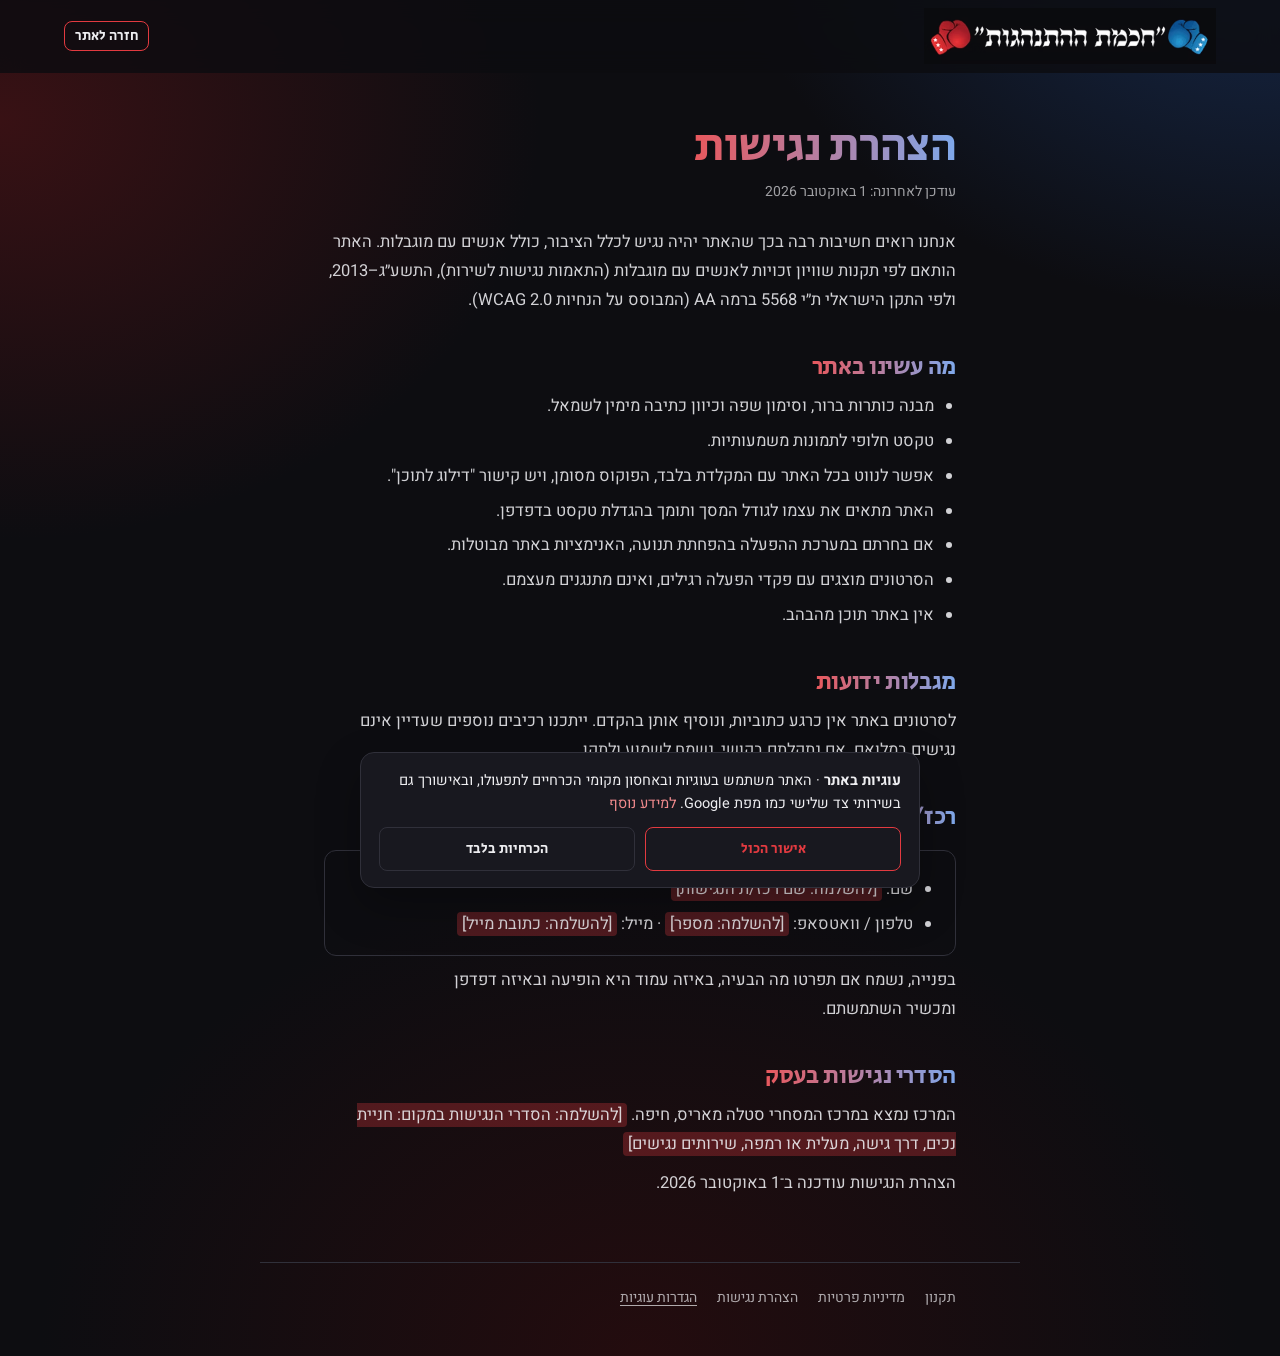
==== accessibility.html @ a87192d6 "Add legal pages, cookie consent, Rani AI and podcast sections - Terms, privacy policy and accessibil" ====
<!DOCTYPE html>
<html lang="he" dir="rtl">
<head>
<meta charset="utf-8">
<meta name="viewport" content="width=device-width, initial-scale=1">
<title>הצהרת נגישות</title>
<link rel="preconnect" href="https://fonts.googleapis.com">
<link rel="preconnect" href="https://fonts.gstatic.com" crossorigin>
<link rel="stylesheet" href="https://fonts.googleapis.com/css2?family=Heebo:wght@400;500;700&amp;family=Secular+One&amp;display=swap">
<link rel="stylesheet" href="css/nocturne.css?v=1">
<link rel="stylesheet" href="css/site.css?v=3">
</head>
<body class="legal-page">
<a class="skip-link" href="#main">דילוג לתוכן</a>
<nav class="nav legal-nav" aria-label="ניווט">
  <a href="./" class="lighten" style="display: flex;"><img src="assets/logo.png" alt="חכמת ההתנהגות – חזרה לדף הבית" style="height: 56px; width: auto; display: block;"></a>
  <a href="./" class="btn btn-primary" style="margin-inline-start: auto;">חזרה לאתר</a>
</nav>
<main id="main" class="legal">
    <h1>הצהרת נגישות</h1>
    <p class="legal-updated">עודכן לאחרונה: 1 באוקטובר 2026</p>
    <p>אנחנו רואים חשיבות רבה בכך שהאתר יהיה נגיש לכלל הציבור, כולל אנשים עם מוגבלות. האתר הותאם לפי תקנות שוויון זכויות לאנשים עם מוגבלות (התאמות נגישות לשירות), התשע״ג–2013, ולפי התקן הישראלי ת״י 5568 ברמה AA (המבוסס על הנחיות WCAG 2.0).</p>

    <h2>מה עשינו באתר</h2>
    <ul>
      <li>מבנה כותרות ברור, וסימון שפה וכיוון כתיבה מימין לשמאל.</li>
      <li>טקסט חלופי לתמונות משמעותיות.</li>
      <li>אפשר לנווט בכל האתר עם המקלדת בלבד, הפוקוס מסומן, ויש קישור "דילוג לתוכן".</li>
      <li>האתר מתאים את עצמו לגודל המסך ותומך בהגדלת טקסט בדפדפן.</li>
      <li>אם בחרתם במערכת ההפעלה בהפחתת תנועה, האנימציות באתר מבוטלות.</li>
      <li>הסרטונים מוצגים עם פקדי הפעלה רגילים, ואינם מתנגנים מעצמם.</li>
      <li>אין באתר תוכן מהבהב.</li>
    </ul>

    <h2>מגבלות ידועות</h2>
    <p>לסרטונים באתר אין כרגע כתוביות, ונוסיף אותן בהקדם. ייתכנו רכיבים נוספים שעדיין אינם נגישים במלואם. אם נתקלתם בקושי, נשמח לשמוע ולתקן.</p>

    <h2>רכז/ת נגישות</h2>
    <div class="legal-box">
      <ul>
        <li>שם: <span class="fill">[להשלמה: שם רכז/ת הנגישות]</span></li>
        <li>טלפון / וואטסאפ: <span class="fill">[להשלמה: מספר]</span> · מייל: <span class="fill">[להשלמה: כתובת מייל]</span></li>
      </ul>
    </div>
    <p>בפנייה, נשמח אם תפרטו מה הבעיה, באיזה עמוד היא הופיעה ובאיזה דפדפן ומכשיר השתמשתם.</p>

    <h2>הסדרי נגישות בעסק</h2>
    <p>המרכז נמצא במרכז המסחרי סטלה מאריס, חיפה. <span class="fill">[להשלמה: הסדרי הנגישות במקום: חניית נכים, דרך גישה, מעלית או רמפה, שירותים נגישים]</span></p>

    <p>הצהרת הנגישות עודכנה ב־1 באוקטובר 2026.</p>

</main>
<footer class="legal-footer">
  <nav class="legal-links" aria-label="מידע משפטי">
    <a href="terms.html">תקנון</a>
    <a href="privacy.html">מדיניות פרטיות</a>
    <a href="accessibility.html">הצהרת נגישות</a>
    <button type="button" class="link-btn" data-cookie-settings>הגדרות עוגיות</button>
  </nav>
</footer>
<script>window.COOKIE_TEXT = 'האתר משתמש בעוגיות ובאחסון מקומי הכרחיים לתפעולו, ובאישורך גם בשירותי צד שלישי כמו מפת Google.';</script>
<script src="js/cookies.js?v=1" defer></script>
</body>
</html>
---- css/nocturne.css ----
/* Nocturne — design-system tokens and component classes. This file is the source of truth for the system's look; retune it here and see readme.md. */

:root {
  --color-bg: #161826;
  --color-surface: #232532;
  --color-text: #e9e9ed;
  --color-accent: #9184d9; /* review round 7 (Barron): the accent moves to
     the product's blurple — OKLCH hue 289.2, the hue of the app's own Pro
     accent (#9a8fe0, --om-accent-pro) — at the same lightness the steel
     accent held (L 0.660, so the documented ratios survive) and chroma
     in the product blurple's own range (its token sits at C 0.118; the
     accent takes 0.125, from the old steel's 0.030):
     the accent now reads as an accent rather than another neutral. */
  --color-accent-2: #a7a1db; /* the machine-derived stand-in follows: same
     hue, same L 0.734, chroma at the same 2:3 proportion it held */
  --color-divider: color-mix(in srgb, #e9e9ed 16%, transparent);

  /* Tonal ramps — generated in OKLCH on one shared lightness scale, so the
     same step of any role matches the others in visual value. */
  --color-neutral-100: #f3f5fe;
  --color-neutral-200: #e4e7f5;
  --color-neutral-300: #cfd3e5;
  --color-neutral-400: #b2b6ca;
  --color-neutral-500: #9397ab;
  --color-neutral-600: #75798c;
  --color-neutral-700: #595d6c;
  --color-neutral-800: #3f424d;
  --color-neutral-900: #292b31;

  --color-accent-100: #f5f4ff;
  --color-accent-200: #e7e5fe;
  --color-accent-300: #d2cefd;
  --color-accent-400: #b5abfc;
  --color-accent-500: #968ae0;
  --color-accent-600: #796cbf;
  --color-accent-700: #5d5294;
  --color-accent-800: #423a6a;
  --color-accent-900: #2b2741;

  --color-accent-2-100: #f5f4ff;
  --color-accent-2-200: #e7e5fe;
  --color-accent-2-300: #d2cefd;
  --color-accent-2-400: #b5afe8;
  --color-accent-2-500: #9690c9;
  --color-accent-2-600: #7972a9;
  --color-accent-2-700: #5c5783;
  --color-accent-2-800: #423e5d;
  --color-accent-2-900: #2b293a;

  /* Deck section-divider ground — review round 3: saturation as presence.
     Dividers take a saturated deep indigo (hue 277, the neutral ramp's own
     family; C 0.094 — written when the accent held C 0.030, before the
     round-7 blurple raised it past the ground's) with a lighter bloom and
     a ghost tint of the same hue, while the slide grounds stay
     desaturated. Deck-scale fills only — not interface colors. */
  --color-section: #262a60;
  --color-section-glow: #353b80;
  --color-section-ghost: #4c5397;

  --font-heading: "Inter", system-ui, sans-serif;
  --font-heading-weight: 500;
  --font-body: "Inter", system-ui, sans-serif;

  --space-1: 2.8px;
  --space-2: 5.6px;
  --space-3: 8.4px;
  --space-4: 11.2px;
  --space-6: 16.8px;
  --space-8: 22.4px;

  --radius-sm: 4px;
  --radius-md: 8px;
  --radius-lg: 14px;

  /* Elevation — derived from the ground: soft ink-tinted shadows on a
     light theme, a hairline edge + ambient darkness on a dark one. */
  --shadow-sm: 0 0 0 1px #3f424d;
  --shadow-md: 0 0 0 1px #595d6c, 0 6px 18px rgba(0,0,0,0.55);
  --shadow-lg: 0 0 0 1px #9397ab, 0 16px 40px rgba(0,0,0,0.65);
}

body {
  background: var(--color-bg);
  color: var(--color-text);
  font-family: var(--font-body);
}
h1, h2, h3, h4 { font-family: var(--font-heading); font-weight: var(--font-heading-weight); }

.lighten{mix-blend-mode:lighten;background-color:transparent}

/* ══════════════════════════════════════════════════════════════════════════
   Components — built with the tokens above. Plain CSS
   on plain HTML: no JavaScript, no build step. Each class is documented in
   readme.md and demonstrated in foundations/ and components/.
   ══════════════════════════════════════════════════════════════════════ */

*, *::before, *::after { box-sizing: border-box; }
body { margin: 0; font-size: 15px; line-height: 1.55; font-weight: 400; }
h1, h2, h3, h4, h5, h6 {
  font-family: var(--font-heading); font-weight: var(--font-heading-weight);
  line-height: 1.12; letter-spacing: -0.015em; margin: 0 0 var(--space-2);
}
h1 { font-size: 42px; }
h2 { font-size: 32px; }
h3 { font-size: 25px; }
h4 { font-size: 20px; }
h5 { font-size: 16px; }
h6 { font-size: 13px; }
h6 { letter-spacing: 0.08em; text-transform: uppercase; }
p { margin: 0 0 var(--space-3); }
a { color: var(--color-accent); text-underline-offset: 3px; }
img { display: block; max-width: 100%; }
figure { margin: 0; }
figcaption {
  font-size: 11px; margin-top: var(--space-1);
  color: color-mix(in srgb, var(--color-text) 55%, transparent);
}
.text-muted { color: color-mix(in srgb, var(--color-text) 55%, transparent); }
:focus { outline: none; }
:focus-visible { outline: 2px solid var(--color-accent); outline-offset: 2px; }
::selection { background: color-mix(in srgb, var(--color-accent) 30%, transparent); }

/* — rules — */
/* Rules fade to transparent at both ends instead of stopping cleanly — a
   Nocturne signature. The ramp is 48px an end (one deck baseline unit),
   painted from the same divider token. Freestanding rules fade; box
   outlines, in-control separators, and short accent marks stay solid. */
.hr {
  height: 1px; border: 0; margin: var(--space-4) 0;
  background: linear-gradient(to right,
    transparent, var(--color-divider) 48px,
    var(--color-divider) calc(100% - 48px), transparent);
}

/* — buttons — */
.btn {
  display: inline-flex; align-items: center; justify-content: center; gap: 6px;
  cursor: pointer; text-decoration: none;
  font-family: var(--font-heading); font-weight: var(--font-heading-weight);
  font-size: 14px; line-height: 1.2; color: var(--color-text); /* matches the .input's 14px —
     the pair sits side by side in sign-up rows */
  background: transparent; border: 1px solid transparent;
  padding: var(--space-2) calc(var(--space-3) * 1.2);
  border-radius: var(--radius-md);
}
.btn svg { display: block; }
.btn:disabled { opacity: 0.45; cursor: not-allowed; }
.btn-primary { color: var(--color-accent); border-color: var(--color-accent); }
.btn-primary:hover { background: color-mix(in srgb, var(--color-accent) 12%, transparent); }
.btn-primary:active { background: color-mix(in srgb, var(--color-accent) 22%, transparent); }
.btn-secondary { border-color: var(--color-divider); }
.btn-secondary:hover { background: color-mix(in srgb, var(--color-text) 7%, transparent); }
.btn-secondary:active { background: color-mix(in srgb, var(--color-text) 14%, transparent); }
.btn-ghost { color: var(--color-accent); padding-inline: var(--space-1); }
.btn-ghost:hover { background: color-mix(in srgb, var(--color-accent) 10%, transparent); }
.btn-ghost:active { background: color-mix(in srgb, var(--color-accent) 18%, transparent); }
.btn-icon { width: 36px; height: 36px; padding: 0; }
.btn-block { width: 100%; margin-top: var(--space-2); }

/* — forms — */
.field > label {
  display: block; font-size: 12px; margin-bottom: 5px;
  color: color-mix(in srgb, var(--color-text) 70%, transparent);
}
.input {
  width: 100%; min-height: 36px; padding: 6px 10px; font: inherit;
  font-size: 14px; color: var(--color-text); caret-color: var(--color-accent);
  background: var(--color-surface);
  border: 1px solid var(--color-divider); border-radius: var(--radius-md);
}
.input:hover { border-color: color-mix(in srgb, var(--color-text) 45%, transparent); }
.input:focus-visible { border-color: var(--color-accent); outline-offset: 0; }
textarea.input { min-height: 90px; resize: vertical; }
.radio { display: inline-flex; align-items: center; gap: 8px; cursor: pointer; font-size: 14px; }
.radio input, .seg-opt input {
  position: absolute; opacity: 0; width: 0; height: 0; pointer-events: none;
}
.radio .dot {
  width: 16px; height: 16px; flex: none; border-radius: 50%;
  border: 1.5px solid var(--color-divider);
}
.radio:hover .dot { border-color: var(--color-accent); }
.radio input:checked + .dot {
  border-color: var(--color-accent); background: var(--color-accent);
  box-shadow: inset 0 0 0 4px var(--color-bg);
}
.radio input:focus-visible + .dot { outline: 2px solid var(--color-accent); outline-offset: 2px; }
.seg {
  display: inline-flex; overflow: hidden;
  border: 1px solid var(--color-divider); border-radius: var(--radius-md);
}
.seg-opt {
  display: inline-flex; align-items: center; gap: 6px;
  padding: 7px 12px; font-size: 13px; cursor: pointer;
}
.seg-opt + .seg-opt { border-left: 1px solid var(--color-divider); }
.seg-opt:has(input:checked) { color: var(--color-accent); box-shadow: inset 0 0 0 1px var(--color-accent); }
.seg-opt:not(:has(input:checked)):hover { background: color-mix(in srgb, var(--color-text) 7%, transparent); }
.seg-opt:has(input:focus-visible) { outline: 2px solid var(--color-accent); outline-offset: -2px; }

/* — cards — */
.card {
  display: flex; flex-direction: column; gap: var(--space-2);
  padding: var(--space-3); border-radius: var(--radius-md); background: var(--color-surface);
}
.card-kicker { font-size: 10px; letter-spacing: 0.1em; text-transform: uppercase; color: var(--color-accent); }
.card-title {
  font-family: var(--font-heading); font-weight: var(--font-heading-weight);
  font-size: 17px; line-height: 1.2;
}
.card-body { margin: 0; font-size: 13px; opacity: 0.8; flex: 1; }
.card-meta {
  display: flex; align-items: center; gap: 6px; font-size: 11px;
  color: color-mix(in srgb, var(--color-text) 50%, transparent);
}
.elev-sm { box-shadow: var(--shadow-sm); }
.elev-md { box-shadow: var(--shadow-md); }
.elev-lg { box-shadow: var(--shadow-lg); }

/* — tags — */
.tag {
  display: inline-flex; align-items: center; font-size: 11px;
  letter-spacing: 0.02em; padding: 3px 10px;
  border-radius: calc(var(--radius-md) * 0.75);
}
.tag-accent { background: var(--color-accent-800); color: var(--color-accent-100); }
.tag-accent-2 { background: var(--color-accent-2-800); color: var(--color-accent-2-100); }
.tag-neutral { background: var(--color-neutral-800); color: var(--color-neutral-100); }
.tag-outline { border: 1px solid var(--color-accent); color: var(--color-accent); }

/* — navigation — */
.nav {
  display: flex; align-items: center; gap: var(--space-4);
  padding: var(--space-3) var(--space-4);
  border-bottom: none;
}
.nav-brand {
  font-family: var(--font-heading); font-weight: var(--font-heading-weight);
  font-size: 18px; margin-right: auto;
}
.nav a { color: inherit; text-decoration: none; font-size: 14px; }
.nav a:hover, .nav a[aria-current='page'] { color: var(--color-accent); }

/* — tables — */
.table { width: 100%; border-collapse: collapse; font-size: 14px; }
.table th {
  text-align: left; font-size: 11px; letter-spacing: 0.08em; text-transform: uppercase;
  color: color-mix(in srgb, var(--color-text) 60%, transparent);
  padding: var(--space-2); border-bottom: 1px solid transparent; /* keeps layout; the row paints the fading rule */
}
.table td {
  padding: var(--space-2);
  border-bottom: 1px solid transparent;
}
/* Row rules as row-level strips so the end-fade spans the row, not each cell. */
.table thead tr {
  background: linear-gradient(to right,
    transparent, var(--color-divider) 48px,
    var(--color-divider) calc(100% - 48px), transparent) no-repeat bottom / 100% 1px;
}
.table tbody tr {
  background: linear-gradient(to right,
    transparent, color-mix(in srgb, var(--color-text) 8%, transparent) 48px,
    color-mix(in srgb, var(--color-text) 8%, transparent) calc(100% - 48px), transparent) no-repeat bottom / 100% 1px;
}
.table tbody tr:hover {
  /* the hover tint layers over the row rule, which keeps painting */
  background:
    linear-gradient(color-mix(in srgb, var(--color-text) 4%, transparent),
                    color-mix(in srgb, var(--color-text) 4%, transparent)) no-repeat 0 0 / 100% 100%,
    linear-gradient(to right,
      transparent, color-mix(in srgb, var(--color-text) 8%, transparent) 48px,
      color-mix(in srgb, var(--color-text) 8%, transparent) calc(100% - 48px), transparent) no-repeat bottom / 100% 1px;
}

/* — dialog — */
.dialog-backdrop {
  position: fixed; inset: 0; display: grid; place-items: center;
  padding: var(--space-4);
  background: color-mix(in srgb, var(--color-neutral-900) 50%, transparent);
}
.dialog {
  width: min(440px, 100%); display: flex; flex-direction: column; gap: var(--space-3);
  padding: var(--space-4); border-radius: var(--radius-lg);
  background: var(--color-surface); box-shadow: var(--shadow-lg);
}
.dialog-title {
  font-family: var(--font-heading); font-weight: var(--font-heading-weight);
  font-size: 20px;
}
.dialog-body { font-size: 14px; opacity: 0.85; }
.dialog-actions { display: flex; justify-content: flex-end; gap: var(--space-2); margin-top: var(--space-2); }
---- css/site.css ----
/* חכמת ההתנהגות — brand layer over the Nocturne base (css/nocturne.css).
   Colors come from the logo: red and blue boxing gloves on black. */

:root {
  --color-bg: #0d0d11;
  --color-surface: #18181f;
  --color-text: #ededf0;
  --color-divider: rgba(237, 237, 240, 0.16);
  --color-accent: #e23a40;
  --color-accent-100: #fbe1e2;
  --color-accent-200: #f5aeb0;
  --color-accent-300: #f08a8d;
  --color-accent-400: #e8585d;
  --color-accent-500: #e23a40;
  --color-accent-600: #b8282e;
  --color-accent-700: #6e1a1e;
  --color-accent-800: #431215;
  --color-accent-900: #260c0e;
  --color-accent-2: #3d7fe0;
  --color-accent-2-200: #a9c6f2;
  --color-accent-2-300: #7fa9ec;
  --color-accent-2-700: #1c3a6e;
  --color-section: #10214a;
  --color-section-glow: #1d3c82;
  --color-neutral-700: #30303a;
  --font-heading: "Secular One", "Heebo", sans-serif;
  --font-heading-weight: 400;
  --font-body: "Heebo", system-ui, sans-serif;
}

html { scroll-behavior: smooth; }
@media (prefers-reduced-motion: reduce) { html { scroll-behavior: auto; } }

body {
  margin: 0;
  background:
    radial-gradient(900px 700px at 100% -120px, color-mix(in srgb, var(--color-accent-2-700) 70%, transparent), transparent 62%),
    radial-gradient(900px 700px at 0% 120px, color-mix(in srgb, var(--color-accent-800) 80%, transparent), transparent 60%),
    radial-gradient(1000px 800px at 50% 100%, color-mix(in srgb, var(--color-accent-900) 90%, transparent), transparent 60%),
    var(--color-bg);
  color: var(--color-text);
  font-family: "Heebo", system-ui, sans-serif;
  text-wrap: pretty;
}
a { color: var(--color-accent-300); text-decoration: none; }
a:hover { color: var(--color-accent-200); }

.page { font-family: "Heebo", system-ui, sans-serif; color: var(--color-text); min-height: 100vh; overflow-x: clip; }
.wrap { max-width: 1200px; margin: 0 auto; padding: 0 clamp(20px, 5vw, 72px); }
section[id], div[id] { scroll-margin-top: 84px; }

/* — signature treatments — */
.heading { font-family: "Secular One", "Heebo", sans-serif; font-weight: 400; }
.grad {
  background: linear-gradient(90deg, var(--color-accent-400), var(--color-accent-2-300));
  -webkit-background-clip: text; background-clip: text; color: transparent;
}
.grad-light { background-image: linear-gradient(90deg, var(--color-accent-200), var(--color-accent-2-200)); }
.hl-red { color: var(--color-accent-400); font-weight: 700; }
.hl-blue {
  color: var(--color-accent-2-300); font-weight: 700;
  background-image: url("data:image/svg+xml,%3Csvg%20xmlns%3D%27http%3A%2F%2Fwww.w3.org%2F2000%2Fsvg%27%20viewBox%3D%270%200%20200%2014%27%20preserveAspectRatio%3D%27none%27%3E%3Cpath%20d%3D%27M3%208.5%20C%2030%204.5%2C%2060%2010.5%2C%2095%207%20S%20160%204%2C%20197%207.5%27%20fill%3D%27none%27%20stroke%3D%27%233d7fe0%27%20stroke-width%3D%275.5%27%20stroke-linecap%3D%27round%27%20opacity%3D%270.9%27%2F%3E%3Cpath%20d%3D%27M8%2011%20C%2050%208.5%2C%20110%2012%2C%20190%209.5%27%20fill%3D%27none%27%20stroke%3D%27%237fa9ec%27%20stroke-width%3D%271.6%27%20stroke-linecap%3D%27round%27%20opacity%3D%270.7%27%2F%3E%3C%2Fsvg%3E");
  background-position: left bottom; background-size: 100% 0.42em; background-repeat: no-repeat;
  padding-bottom: 0.18em;
  -webkit-box-decoration-break: clone; box-decoration-break: clone;
}
.kicker { display: flex; align-items: center; gap: 12px; font-size: 20px; font-weight: 700; letter-spacing: 0.02em; color: var(--color-accent-400); }
.kicker-bar { width: 28px; height: 3px; border-radius: 2px; background: var(--color-accent); }
.badge {
  flex: none; border-radius: 12px; display: grid; place-items: center;
  background: linear-gradient(135deg, var(--color-accent-500), var(--color-accent-2-700));
  box-shadow: 0 8px 24px -8px color-mix(in srgb, var(--color-accent) 70%, transparent);
}
.muted { color: color-mix(in srgb, var(--color-text) 78%, transparent); }
.muted-2 { color: color-mix(in srgb, var(--color-text) 64%, transparent); }

/* — floating CTA — */
.sticky-cta {
  position: fixed; bottom: 20px; left: 20px; z-index: 20;
  background: var(--color-bg); box-shadow: var(--shadow-md);
}

/* — accessibility — */
.skip-link {
  position: absolute; top: 8px; inset-inline-start: 8px; z-index: 100;
  padding: 10px 16px; background: var(--color-bg); color: var(--color-text);
  border: 1px solid var(--color-accent); border-radius: 8px;
  transform: translateY(-200%); transition: transform 0.2s;
}
.skip-link:focus { transform: none; }
:focus-visible { outline: 2px solid var(--color-accent-2-300); outline-offset: 3px; }

/* Legal / cookie tokens for this site */
:root { --legal-line: var(--color-neutral-700); --legal-fill: color-mix(in srgb, var(--color-accent) 30%, transparent); --legal-panel: #18181f; --legal-panel-text: var(--color-text); }
.legal h1, .legal h2 {
  font-family: "Secular One", "Heebo", sans-serif; font-weight: 400;
  background: linear-gradient(90deg, var(--color-accent-400), var(--color-accent-2-300));
  -webkit-background-clip: text; background-clip: text; color: transparent; width: fit-content;
}
.legal p, .legal li { color: color-mix(in srgb, var(--color-text) 88%, transparent); }
.legal-nav { position: sticky; top: 0; z-index: 10; backdrop-filter: blur(12px); background: color-mix(in srgb, var(--color-bg) 82%, transparent); padding-inline: clamp(20px, 5vw, 72px); display: flex; align-items: center; gap: 24px; }
.legal-links a, .legal-links .link-btn { color: color-mix(in srgb, var(--color-text) 70%, transparent); }
.legal-links a:hover, .legal-links .link-btn:hover { color: var(--color-accent-200); }
.cookie-essential { border: 1px solid var(--color-neutral-700); color: var(--color-text); }
.consent-placeholder {
  position: absolute; inset: 0; display: grid; place-items: center; align-content: center; gap: 12px; padding: 24px; text-align: center;
  background: var(--color-surface); color: color-mix(in srgb, var(--color-text) 78%, transparent); font-size: 15px;
}
.consent-placeholder p { margin: 0; max-width: 34ch; }

/* ── Legal pages, footer links and cookie banner ─────────────────────── */
.legal { max-width: 760px; margin: 0 auto; padding: 48px var(--legal-edge, clamp(20px, 5vw, 72px)) 64px; }
.legal h1 { margin: 0 0 6px; font-size: clamp(32px, 6vw, 46px); line-height: 1.15; }
.legal h2 { margin: 36px 0 10px; font-size: 24px; line-height: 1.3; }
.legal p, .legal li { font-size: 16.5px; line-height: 1.75; }
.legal p { margin: 10px 0 0; }
.legal ul { margin: 10px 0 0; padding-inline-start: 22px; }
.legal li + li { margin-top: 6px; }
.legal-updated { opacity: 0.75; font-size: 14px !important; margin: 0 0 24px !important; }
.legal-box { margin-top: 18px; padding: 16px 20px; border: 1px solid var(--legal-line); border-radius: 12px; }
.legal-box p { margin: 0; }
.legal-box ul { margin-top: 8px; }
.fill { background: var(--legal-fill); padding: 0 5px; border-radius: 4px; }
.legal-links { display: flex; flex-wrap: wrap; gap: 6px 20px; font-size: 14px; }
.legal-footer { max-width: 760px; margin: 0 auto; padding: 24px var(--legal-edge, clamp(20px, 5vw, 72px)) 48px; border-top: 1px solid var(--legal-line); }
.link-btn {
  padding: 0; border: 0; background: none; cursor: pointer; font: inherit; color: inherit;
  text-decoration: underline; text-underline-offset: 3px;
}
.skip-link {
  position: absolute; top: 8px; inset-inline-start: 8px; z-index: 100;
  padding: 10px 16px; background: var(--legal-panel); color: inherit;
  border: 1px solid var(--legal-line); border-radius: 8px;
  transform: translateY(-200%); transition: transform 0.2s;
}
.skip-link:focus { transform: none; }

.cookie-banner {
  position: fixed; z-index: 60; inset-inline: 12px; bottom: 12px;
  max-width: 560px; margin-inline: auto;
  display: flex; flex-direction: column; gap: 12px;
  padding: 16px 18px; background: var(--legal-panel); color: var(--legal-panel-text, inherit);
  border: 1px solid var(--legal-line); border-radius: 14px;
  box-shadow: 0 18px 44px rgba(0, 0, 0, 0.28);
  font-size: 14.5px; line-height: 1.6;
  opacity: 0; transform: translateY(20px); transition: opacity 0.4s, transform 0.5s cubic-bezier(0.22, 1, 0.36, 1);
}
.cookie-banner.is-open { opacity: 1; transform: none; }
.cookie-banner[hidden] { display: none; }
.cookie-banner p { margin: 0; }
.cookie-actions { display: flex; gap: 10px; flex-wrap: wrap; }
.cookie-actions .btn { flex: 1 1 140px; min-height: 44px; }
@media (prefers-reduced-motion: reduce) { .cookie-banner { transition: none; } }

/* — podcast: YouTube loads only when the visitor presses play — */
.yt-embed { position: relative; max-width: 900px; aspect-ratio: 16 / 9; border-radius: 12px; overflow: hidden; background: var(--color-surface); box-shadow: 0 0 0 1px var(--color-neutral-700), 0 30px 60px -30px color-mix(in srgb, var(--color-accent) 50%, transparent); }
.yt-embed iframe, .yt-facade { position: absolute; inset: 0; width: 100%; height: 100%; border: 0; }
.yt-facade { padding: 0; cursor: pointer; background: #000; }
.yt-facade img { width: 100%; height: 100%; object-fit: cover; opacity: 0.85; transition: opacity 0.3s; }
.yt-facade:hover img { opacity: 1; }
.yt-play {
  position: absolute; inset: 0; margin: auto; width: 76px; height: 76px; border-radius: 50%;
  display: grid; place-items: center; font-size: 36px; color: #fff;
  background: linear-gradient(135deg, var(--color-accent-500), var(--color-accent-2-700));
  box-shadow: 0 10px 30px -6px color-mix(in srgb, var(--color-accent) 80%, transparent);
  transition: transform 0.3s;
}
.yt-facade:hover .yt-play { transform: scale(1.08); }
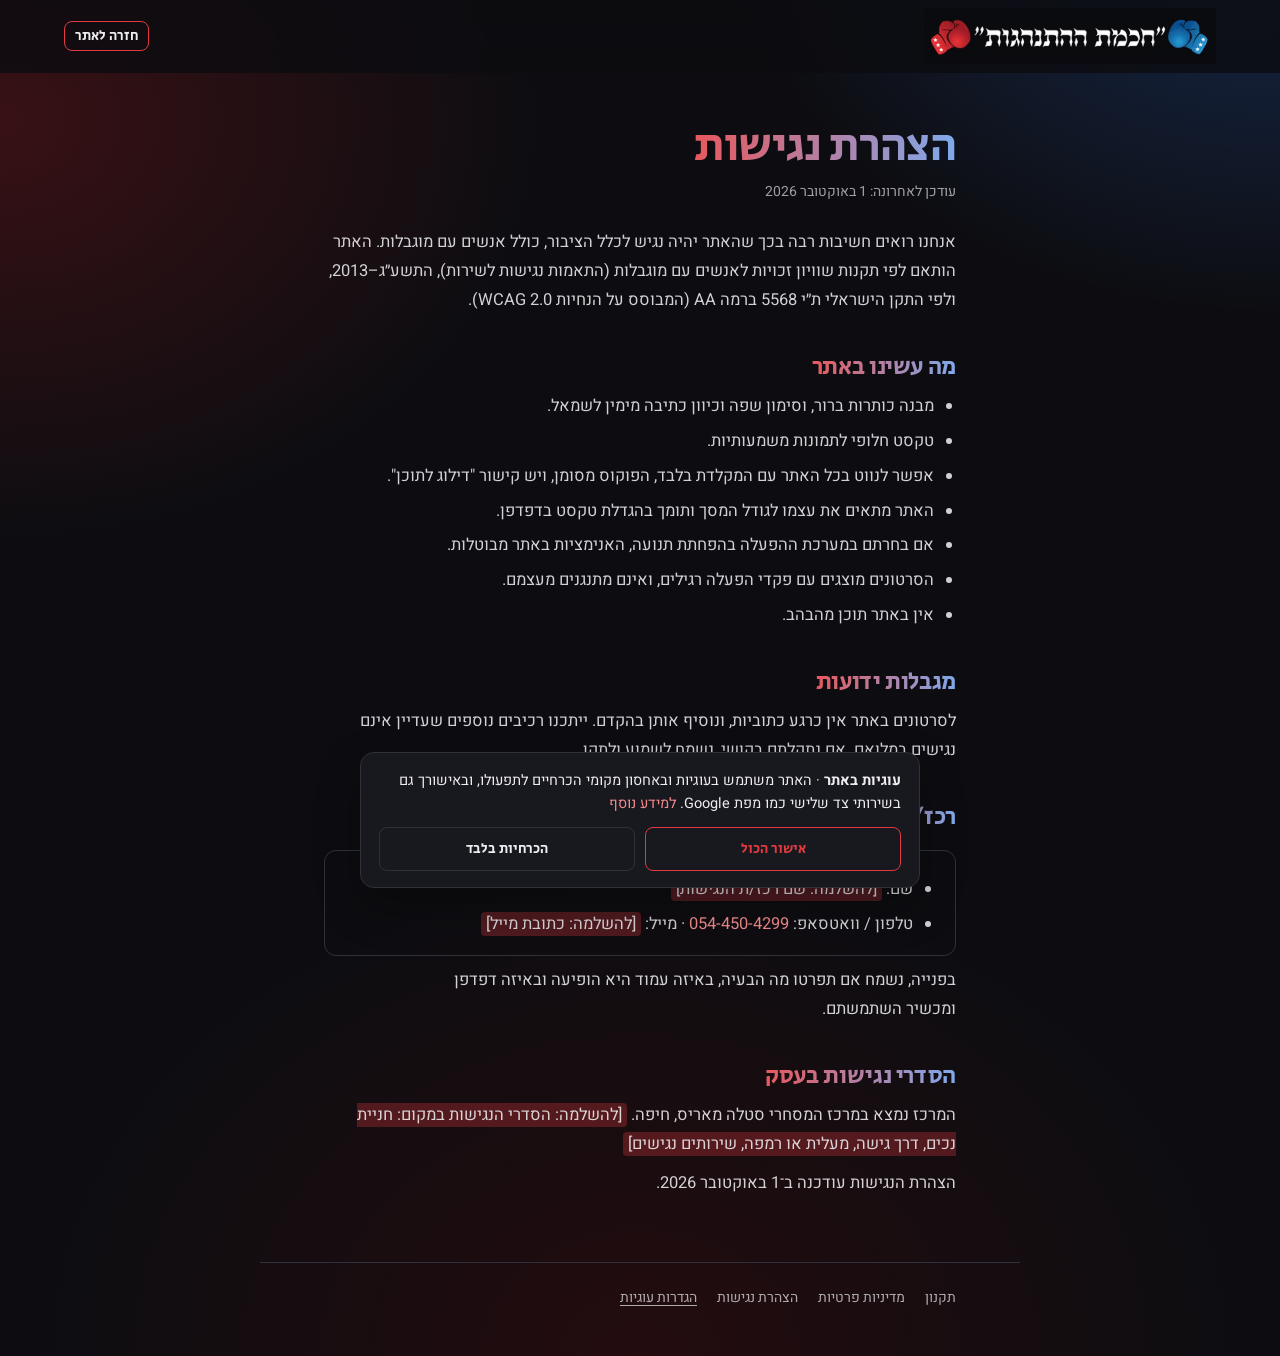
==== commit 253b4a19: "Connect booking CTAs to WhatsApp; small inline emblem in the letter on mobile Co-Authored-By: Claude" ====
--- a/accessibility.html
+++ b/accessibility.html
@@ -8,7 +8,7 @@
 <link rel="preconnect" href="https://fonts.gstatic.com" crossorigin>
 <link rel="stylesheet" href="https://fonts.googleapis.com/css2?family=Heebo:wght@400;500;700&amp;family=Secular+One&amp;display=swap">
 <link rel="stylesheet" href="css/nocturne.css?v=1">
-<link rel="stylesheet" href="css/site.css?v=3">
+<link rel="stylesheet" href="css/site.css?v=7">
 </head>
 <body class="legal-page">
 <a class="skip-link" href="#main">דילוג לתוכן</a>
@@ -39,7 +39,7 @@
     <div class="legal-box">
       <ul>
         <li>שם: <span class="fill">[להשלמה: שם רכז/ת הנגישות]</span></li>
-        <li>טלפון / וואטסאפ: <span class="fill">[להשלמה: מספר]</span> · מייל: <span class="fill">[להשלמה: כתובת מייל]</span></li>
+        <li>טלפון / וואטסאפ: <a href="https://wa.me/972544504299" dir="ltr">054-450-4299</a> · מייל: <span class="fill">[להשלמה: כתובת מייל]</span></li>
       </ul>
     </div>
     <p>בפנייה, נשמח אם תפרטו מה הבעיה, באיזה עמוד היא הופיעה ובאיזה דפדפן ומכשיר השתמשתם.</p>
--- a/css/site.css
+++ b/css/site.css
@@ -153,16 +153,79 @@
 @media (prefers-reduced-motion: reduce) { .cookie-banner { transition: none; } }
 
 /* — podcast: YouTube loads only when the visitor presses play — */
-.yt-embed { position: relative; max-width: 900px; aspect-ratio: 16 / 9; border-radius: 12px; overflow: hidden; background: var(--color-surface); box-shadow: 0 0 0 1px var(--color-neutral-700), 0 30px 60px -30px color-mix(in srgb, var(--color-accent) 50%, transparent); }
+.yt-embed { position: relative; max-width: 520px; aspect-ratio: 16 / 9; border-radius: 12px; overflow: hidden; background: var(--color-surface); box-shadow: 0 0 0 1px var(--color-neutral-700), 0 30px 60px -30px color-mix(in srgb, var(--color-accent) 50%, transparent); }
 .yt-embed iframe, .yt-facade { position: absolute; inset: 0; width: 100%; height: 100%; border: 0; }
 .yt-facade { padding: 0; cursor: pointer; background: #000; }
 .yt-facade img { width: 100%; height: 100%; object-fit: cover; opacity: 0.85; transition: opacity 0.3s; }
 .yt-facade:hover img { opacity: 1; }
 .yt-play {
-  position: absolute; inset: 0; margin: auto; width: 76px; height: 76px; border-radius: 50%;
+  position: absolute; inset: 0; margin: auto; width: 64px; height: 64px; border-radius: 50%;
   display: grid; place-items: center; font-size: 36px; color: #fff;
   background: linear-gradient(135deg, var(--color-accent-500), var(--color-accent-2-700));
   box-shadow: 0 10px 30px -6px color-mix(in srgb, var(--color-accent) 80%, transparent);
   transition: transform 0.3s;
 }
 .yt-facade:hover .yt-play { transform: scale(1.08); }
+
+/* — site header: full bar on desktop, logo + menu button on mobile — */
+.site-nav {
+  position: sticky; top: 0; z-index: 30;
+  display: flex; align-items: center; gap: 24px;
+  padding-inline: clamp(20px, 5vw, 72px);
+  backdrop-filter: blur(12px); -webkit-backdrop-filter: blur(12px);
+  background: color-mix(in srgb, var(--color-bg) 82%, transparent);
+}
+.site-logo { display: flex; }
+.site-logo img { height: 56px; width: auto; display: block; }
+.nav-menu { display: flex; align-items: center; gap: 24px; margin-inline-start: auto; }
+.nav-links { display: flex; gap: 20px; flex-wrap: wrap; }
+.nav-toggle { display: none; }
+
+@media (max-width: 760px) {
+  .site-nav { gap: 12px; padding-block: 8px; flex-wrap: nowrap; }
+  .site-nav.is-open { background: #121218; }
+  .site-logo img { height: 40px; }
+  .nav-toggle {
+    display: grid; align-content: center; gap: 5px; margin-inline-start: auto;
+    width: 44px; height: 44px; padding: 0 11px; border-radius: 10px; cursor: pointer;
+    background: transparent; border: 1px solid var(--color-neutral-700);
+  }
+  .nav-toggle span { display: block; height: 2px; border-radius: 2px; background: var(--color-text); transition: transform 0.3s, opacity 0.2s; }
+  .nav-toggle[aria-expanded="true"] span:nth-child(1) { transform: translateY(7px) rotate(45deg); }
+  .nav-toggle[aria-expanded="true"] span:nth-child(2) { opacity: 0; }
+  .nav-toggle[aria-expanded="true"] span:nth-child(3) { transform: translateY(-7px) rotate(-45deg); }
+  .nav-menu {
+    position: absolute; top: 100%; inset-inline: 0;
+    flex-direction: column; align-items: stretch; gap: 16px;
+    padding: 12px clamp(20px, 5vw, 72px) 20px; margin: 0;
+    background: #121218;
+    border-bottom: 1px solid var(--color-neutral-700);
+    box-shadow: 0 18px 30px -18px rgba(0, 0, 0, 0.8);
+    opacity: 0; visibility: hidden; transform: translateY(-8px);
+    transition: opacity 0.25s, transform 0.25s, visibility 0s 0.25s;
+  }
+  .site-nav.is-open .nav-menu { opacity: 1; visibility: visible; transform: none; transition: opacity 0.25s, transform 0.25s; }
+  .nav-links { flex-direction: column; gap: 0; }
+  .nav-links a { padding: 12px 4px; font-size: 18px; border-bottom: 1px solid var(--color-divider); }
+  .nav-menu .btn { min-height: 48px; font-size: 16px; }
+}
+@media (max-width: 760px) and (prefers-reduced-motion: reduce) {
+  .nav-menu, .nav-toggle span { transition: none; }
+}
+
+/* — opening letter: round emblem beside the text; small and tucked into the text on mobile — */
+.letter { display: flex; flex-wrap: wrap; gap: 40px; align-items: flex-start; padding: 120px 0 96px; }
+.letter-emblem {
+  margin: 0; aspect-ratio: 1 / 1; width: 220px; flex: none; border-radius: 50%;
+  box-shadow: 0 30px 80px -30px color-mix(in srgb, var(--color-accent-2) 60%, transparent);
+}
+.letter-text { font-size: 18px; line-height: 1.75; max-width: 44ch; flex: 1 1 360px; margin-inline: auto; }
+@media (max-width: 760px) {
+  .letter { display: block; padding: 40px 0 56px; }
+  .letter::after { content: ""; display: block; clear: both; }
+  .letter-emblem {
+    float: left; width: 96px; margin: 4px 0 8px 16px; shape-outside: circle(50%);
+    box-shadow: 0 14px 34px -14px color-mix(in srgb, var(--color-accent-2) 70%, transparent);
+  }
+  .letter-text { max-width: none; font-size: 17px; }
+}
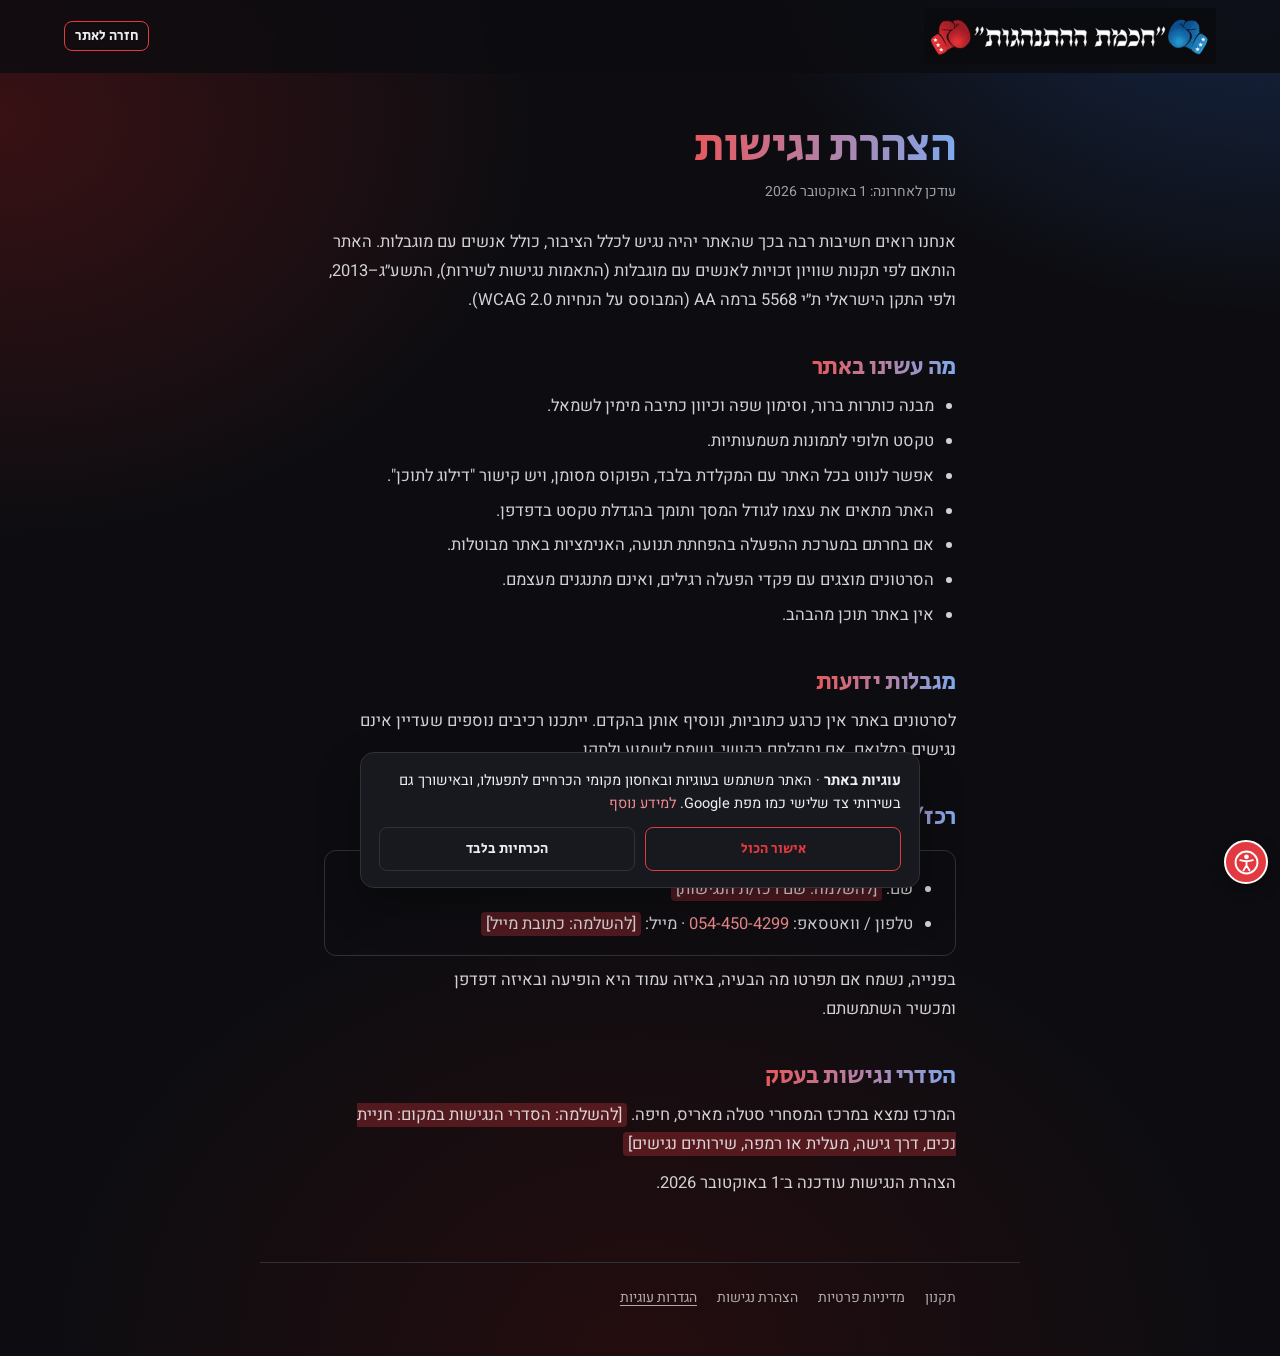
==== commit c07a930c: "Accessibility button (round, in the site's brand colour): text size, contrast, grayscale, links, rea" ====
--- a/accessibility.html
+++ b/accessibility.html
@@ -60,5 +60,6 @@
 </footer>
 <script>window.COOKIE_TEXT = 'האתר משתמש בעוגיות ובאחסון מקומי הכרחיים לתפעולו, ובאישורך גם בשירותי צד שלישי כמו מפת Google.';</script>
 <script src="js/cookies.js?v=1" defer></script>
+<script src="a11y-widget.js" defer data-color="#e23a40"></script>
 </body>
 </html>
